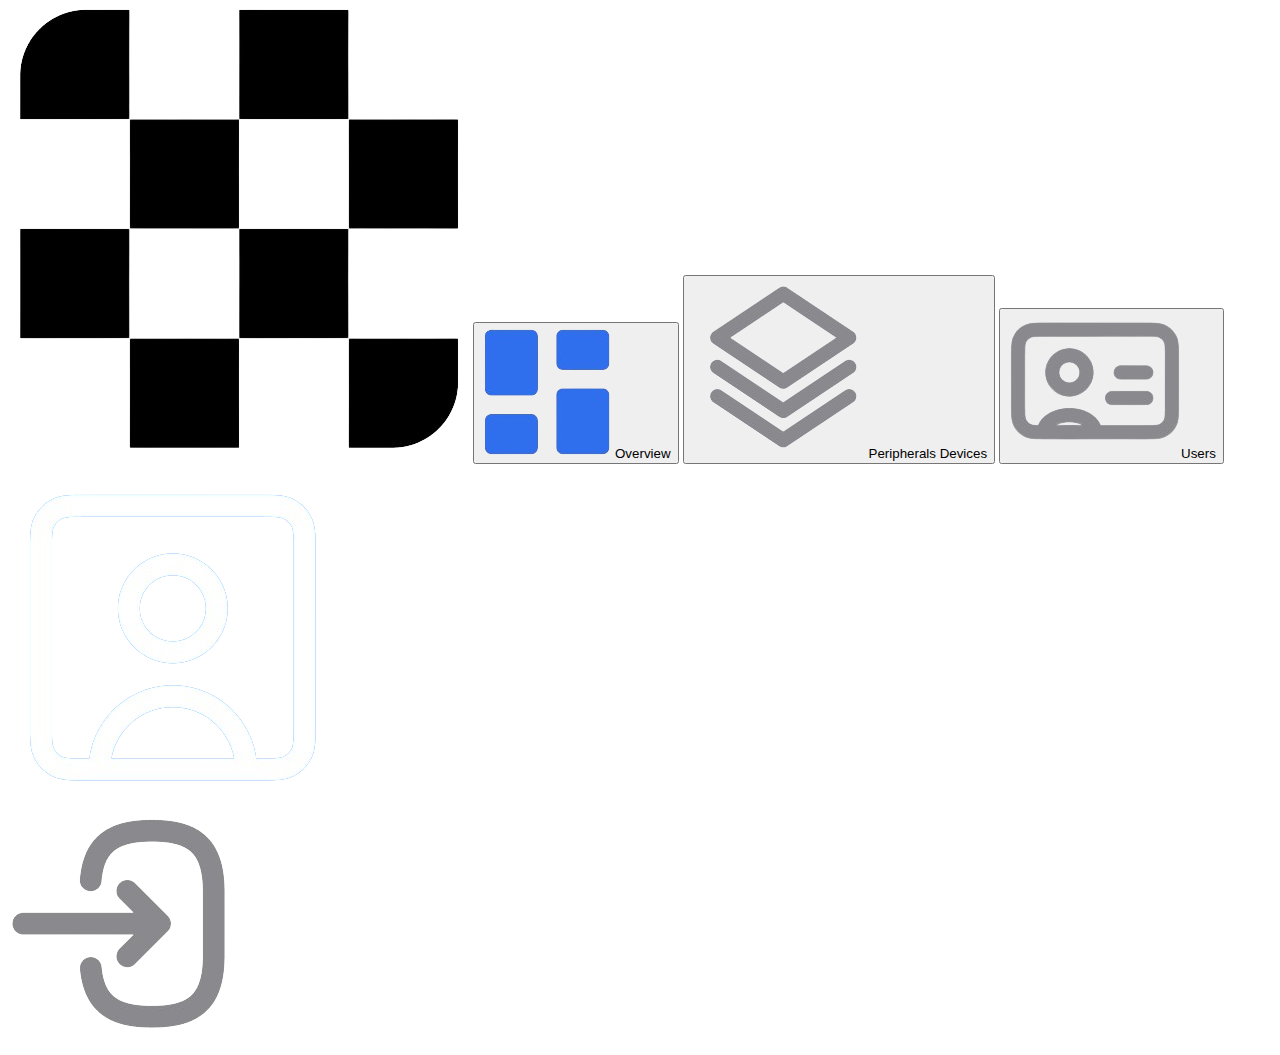
==== Projet_Labo_1405/P2 Inventaire/InventaireSymfony-main/templates/pages/security/registration.html @ 281c5a23 "registation" ====
<!DOCTYPE html>
<html lang="en">
  <head>
    <meta charset="UTF-8" />
    <meta name="viewport" content="width=device-width, initial-scale=1.0" />
    <title>Home Page Laboratory Project</title>
    <link rel="stylesheet" href="style.css" />
  </head>
  <body>
    <header>
      <img class="logo" src="assets/logo.png" alt="logo" />
      <button class="blue button">
        <img src="assets/overview.png" alt="overview" />Overview
      </button>
      <button class="gray button">
        <img src="assets/periph.png" alt="peripheral" />Peripherals Devices
      </button>
      <button class="gray button">
        <img src="assets/user.png" alt="user" />Users
      </button>
      <div class="user-info">
        <div class="user icon">
          <img src="assets/user-icon.png" alt="user-icon" />
        </div>
        <div class="login icon">
          <img src="assets/input-icon.png" alt="login-icon" />
        </div>
      </div>
    </header>
    <main></main>
  </body>
</html>
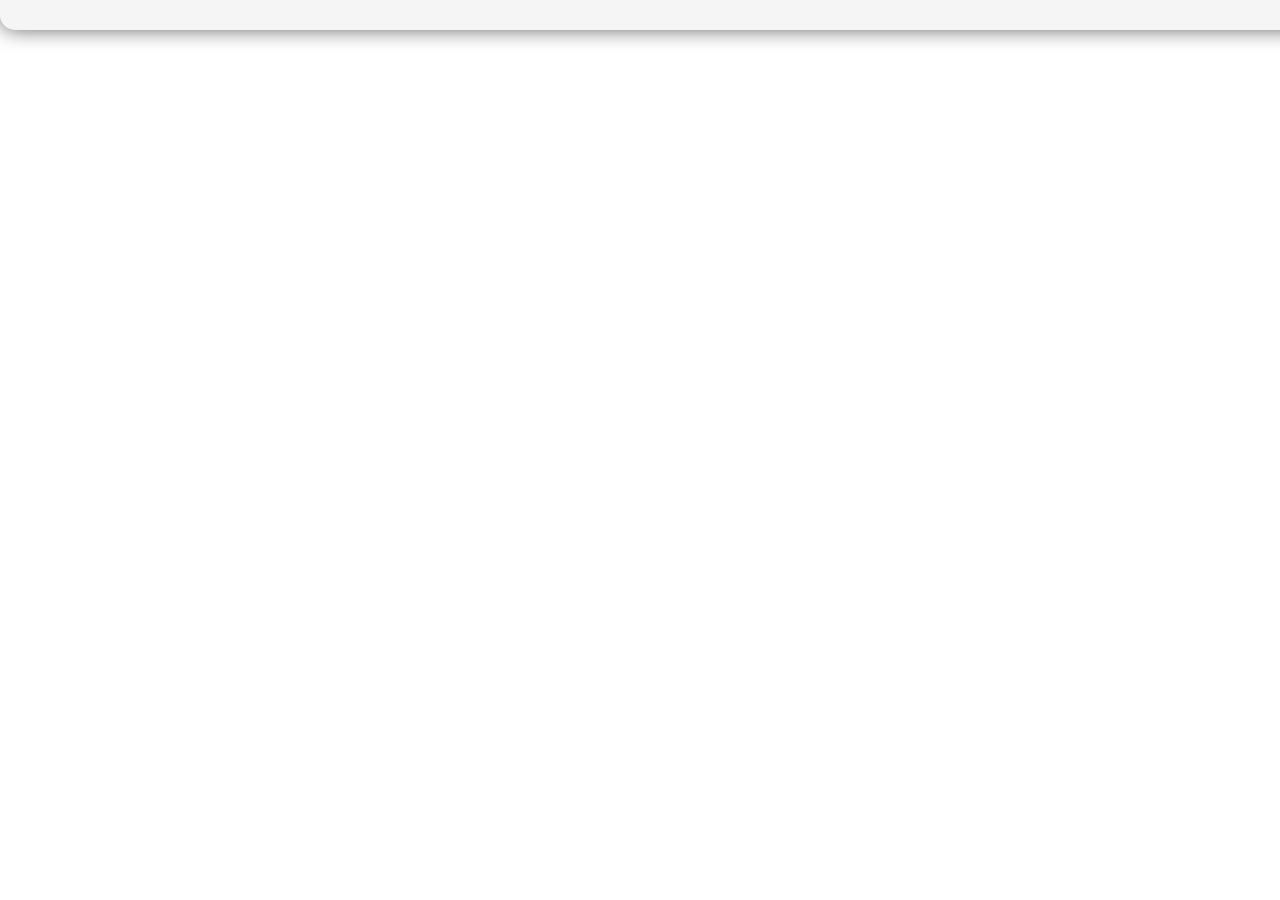
==== commit 0a1321bd: "registation" ====
--- a/Projet_Labo_1405/P2 Inventaire/InventaireSymfony-main/templates/pages/security/registration.html
+++ b/Projet_Labo_1405/P2 Inventaire/InventaireSymfony-main/templates/pages/security/registration.html
@@ -4,28 +4,10 @@
     <meta charset="UTF-8" />
     <meta name="viewport" content="width=device-width, initial-scale=1.0" />
     <title>Home Page Laboratory Project</title>
-    <link rel="stylesheet" href="style.css" />
+    <link rel="stylesheet" href="registration.css" />
   </head>
   <body>
     <header>
-      <img class="logo" src="assets/logo.png" alt="logo" />
-      <button class="blue button">
-        <img src="assets/overview.png" alt="overview" />Overview
-      </button>
-      <button class="gray button">
-        <img src="assets/periph.png" alt="peripheral" />Peripherals Devices
-      </button>
-      <button class="gray button">
-        <img src="assets/user.png" alt="user" />Users
-      </button>
-      <div class="user-info">
-        <div class="user icon">
-          <img src="assets/user-icon.png" alt="user-icon" />
-        </div>
-        <div class="login icon">
-          <img src="assets/input-icon.png" alt="login-icon" />
-        </div>
-      </div>
     </header>
     <main></main>
   </body>
--- a/Projet_Labo_1405/P2 Inventaire/InventaireSymfony-main/templates/pages/security/registration.css
+++ b/Projet_Labo_1405/P2 Inventaire/InventaireSymfony-main/templates/pages/security/registration.css
@@ -0,0 +1,73 @@
+* {
+  margin: 0;
+  padding: 0;
+}
+
+img {
+  max-width: 20px;
+  max-height: 20px;
+}
+
+header {
+  position: fixed;
+  width: 100%;
+  display: flex;
+  background-color: whitesmoke;
+  border-bottom: solid 0px rgb(104, 104, 104);
+  border-radius: 0 0 15px 15px;
+  box-shadow: 0px 0px 20px rgb(104, 104, 104);
+  padding: 15px 50px;
+}
+
+.logo {
+  border: 0;
+  border-radius: 15px;
+  margin-right: 80px;
+  max-width: 50px;
+  max-height: 50px;
+}
+
+.button {
+  display: flex;
+  align-items: center;
+  gap: 10px;
+  border: 0;
+  border-radius: 5px;
+  padding: 10px 14px;
+  margin-left: 80px;
+  font-size: 16px;
+  font-style: bold;
+}
+
+.user-info {
+  margin-left: auto;
+  display: flex;
+  gap: 10px;
+  margin-right: 80px;
+}
+.user-info .icon {
+  border: 0;
+  border-radius: 12px;
+  display: flex;
+  justify-content: center;
+  align-items: center;
+  padding: 8px 12px;
+}
+.user-info img {
+  max-height: 30px;
+  max-width: 30px;
+}
+.user-info .user {
+  background-color: blue;
+  color: white;
+}
+
+.blue {
+  background-color: rgb(218, 218, 255);
+  color: blue;
+}
+
+.gray {
+  background-color: rgb(213, 213, 213);
+  color: gray;
+}
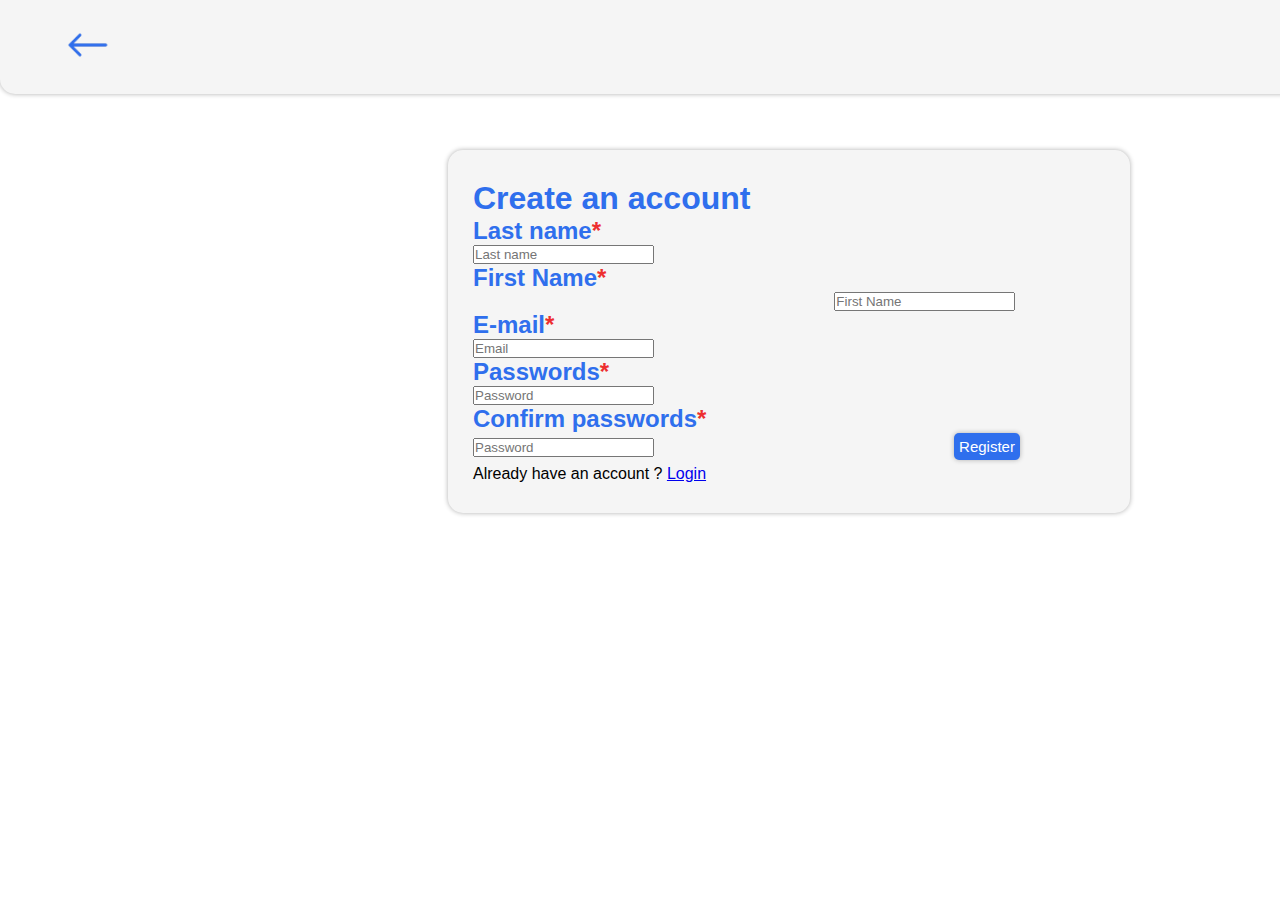
==== commit f171ecd7: "registation" ====
--- a/Projet_Labo_1405/P2 Inventaire/InventaireSymfony-main/templates/pages/security/registration.html
+++ b/Projet_Labo_1405/P2 Inventaire/InventaireSymfony-main/templates/pages/security/registration.html
@@ -3,12 +3,35 @@
   <head>
     <meta charset="UTF-8" />
     <meta name="viewport" content="width=device-width, initial-scale=1.0" />
-    <title>Home Page Laboratory Project</title>
+    <title>Retgistration Page Laboratory Project</title>
     <link rel="stylesheet" href="registration.css" />
   </head>
   <body>
     <header>
+      <a href="../accueil/index.html"><img class="logo" src="assets/return.png" alt="logo" /></a>
     </header>
-    <main></main>
+
+    <main>
+      <div>
+        <h1>Create an account</h1>
+        <h2>Last name<red>*</red></h2>
+        <input type="lastname" placeholder="Last name" />
+        
+        <first_name>
+          <h2>First Name<red>*</red></h2>
+        </first_name>
+        <first_name>
+          <input type="firstname" placeholder="First Name" />
+        </first_name>
+        <h2>E-mail<red>*</red></h2>
+        <input type="email" placeholder="Email" />
+        <h2>Passwords<red>*</red></h2>
+        <input type="password" placeholder="Password" />
+        <h2>Confirm passwords<red>*</red></h2>
+        <input type="password" placeholder="Password" />
+        <button>Register</button><br>
+        Already have an account ? <a href="login.html">Login</a> 
+      </div>
+    </main>
   </body>
 </html>
--- a/Projet_Labo_1405/P2 Inventaire/InventaireSymfony-main/templates/pages/security/registration.css
+++ b/Projet_Labo_1405/P2 Inventaire/InventaireSymfony-main/templates/pages/security/registration.css
@@ -3,71 +3,64 @@
   padding: 0;
 }
 
-img {
-  max-width: 20px;
-  max-height: 20px;
+red{
+  color: #ED2F2F;
 }
-
 header {
   position: fixed;
   width: 100%;
   display: flex;
   background-color: whitesmoke;
-  border-bottom: solid 0px rgb(104, 104, 104);
+  border-bottom: solid 0px rgb(175, 175, 175);
   border-radius: 0 0 15px 15px;
-  box-shadow: 0px 0px 20px rgb(104, 104, 104);
+  box-shadow: 0px 0px 5px rgb(175, 175, 175);
   padding: 15px 50px;
 }
 
 .logo {
-  border: 0;
-  border-radius: 15px;
-  margin-right: 80px;
-  max-width: 50px;
-  max-height: 50px;
+  max-width: 75px;
+  max-height: 75px;
+}
+main{
+  padding-top: 150px;
 }
 
-.button {
-  display: flex;
-  align-items: center;
-  gap: 10px;
-  border: 0;
-  border-radius: 5px;
-  padding: 10px 14px;
-  margin-left: 80px;
-  font-size: 16px;
-  font-style: bold;
+main div{
+  font-family:arial;
+  margin-right: 150px;
+  margin-left: 35%;
+  padding-top: 30px;
+  padding-left: 25px;
+  padding-bottom: 30px;
+  background-color: whitesmoke;
+  border-bottom: solid 0px rgb(175, 175, 175);
+  border-radius: 15px 15px 15px 15px;
+  box-shadow: 0px 0px 5px rgb(175, 175, 175);
+}
+main div h1{
+  color: #2F6FED;
+}
+main div h2{
+  font:arial;
+  color: #2F6FED;
+}
+main div first_name{
+  margin-left: 55%;
 }
 
-.user-info {
-  margin-left: auto;
-  display: flex;
-  gap: 10px;
-  margin-right: 80px;
+main div button{
+  background-color: #2F6FED;
+  color: #FFFFFF;
+  font-size: 15px;
+  padding: 5px;
+  margin-left: 45%;
+  margin-bottom: 5px;
+  border: 0px;
+  border-radius: 5px 5px 5px 5px;
+  box-shadow: 0px 0px 5px rgb(175, 175, 175);
 }
-.user-info .icon {
-  border: 0;
-  border-radius: 12px;
-  display: flex;
-  justify-content: center;
-  align-items: center;
-  padding: 8px 12px;
+main div button:hover{
+  background-color: #4a78d3;
+  color: #b6c0ff;
+  border-radius: 7px 7px 7px 7px;
 }
-.user-info img {
-  max-height: 30px;
-  max-width: 30px;
-}
-.user-info .user {
-  background-color: blue;
-  color: white;
-}
-
-.blue {
-  background-color: rgb(218, 218, 255);
-  color: blue;
-}
-
-.gray {
-  background-color: rgb(213, 213, 213);
-  color: gray;
-}
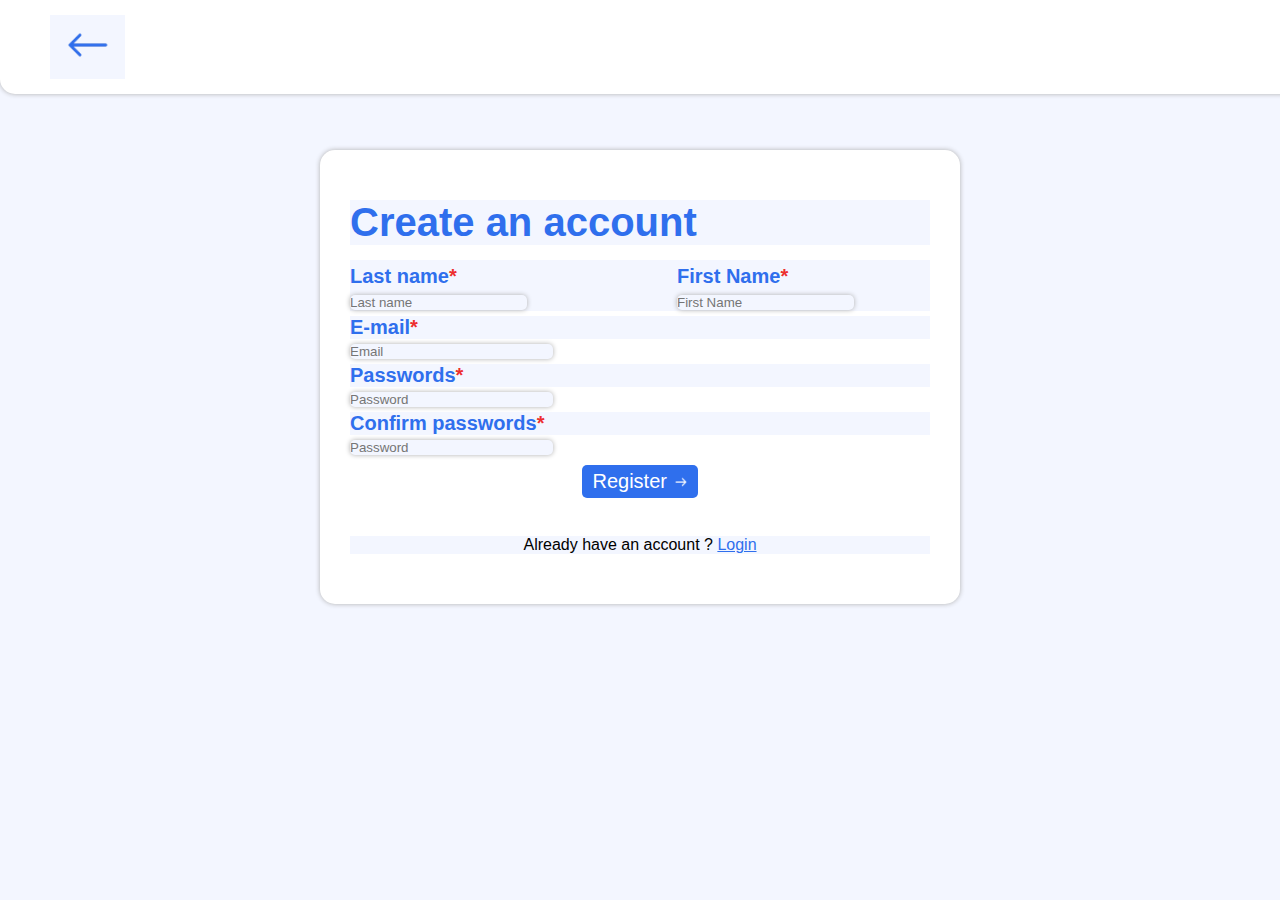
==== commit 7538855c: "final update registation" ====
--- a/Projet_Labo_1405/P2 Inventaire/InventaireSymfony-main/templates/pages/security/registration.html
+++ b/Projet_Labo_1405/P2 Inventaire/InventaireSymfony-main/templates/pages/security/registration.html
@@ -12,25 +12,27 @@
     </header>
 
     <main>
-      <div>
+      <div class="register">
         <h1>Create an account</h1>
-        <h2>Last name<red>*</red></h2>
-        <input type="lastname" placeholder="Last name" />
+        <div class="name">
+          <div class="lastname">
+            <h2>Last name<red>*</red></h2>
+            <input type="lastname" placeholder="Last name" />
+          </div>
+          <div class="firstname">
+            <h2>First Name<red>*</red></h2>
+            <input type="firstname" placeholder="First Name" />
+          </div>
+        </div>
         
-        <first_name>
-          <h2>First Name<red>*</red></h2>
-        </first_name>
-        <first_name>
-          <input type="firstname" placeholder="First Name" />
-        </first_name>
         <h2>E-mail<red>*</red></h2>
         <input type="email" placeholder="Email" />
         <h2>Passwords<red>*</red></h2>
         <input type="password" placeholder="Password" />
         <h2>Confirm passwords<red>*</red></h2>
         <input type="password" placeholder="Password" />
-        <button>Register</button><br>
-        Already have an account ? <a href="login.html">Login</a> 
+        <button>Register <img class="imgregister" src="assets/register.png" alt="register" /> </button><br>
+        <P>Already have an account ? <a href="login.html">Login</a> </P>
       </div>
     </main>
   </body>
--- a/Projet_Labo_1405/P2 Inventaire/InventaireSymfony-main/templates/pages/security/registration.css
+++ b/Projet_Labo_1405/P2 Inventaire/InventaireSymfony-main/templates/pages/security/registration.css
@@ -1,16 +1,18 @@
 * {
   margin: 0;
   padding: 0;
+  background-color: #f3f6ff;
 }
 
 red{
   color: #ED2F2F;
 }
+
 header {
   position: fixed;
   width: 100%;
   display: flex;
-  background-color: whitesmoke;
+  background-color: white;
   border-bottom: solid 0px rgb(175, 175, 175);
   border-radius: 0 0 15px 15px;
   box-shadow: 0px 0px 5px rgb(175, 175, 175);
@@ -21,46 +23,84 @@
   max-width: 75px;
   max-height: 75px;
 }
+.imgregister{
+  
+  max-width: 15px;
+  max-height: 15px;
+}
 main{
   padding-top: 150px;
 }
 
-main div{
+.register{
+  display: flex;
+  flex-direction: column;
+  justify-content: center;
+  align-content: center;
   font-family:arial;
-  margin-right: 150px;
-  margin-left: 35%;
-  padding-top: 30px;
-  padding-left: 25px;
-  padding-bottom: 30px;
-  background-color: whitesmoke;
-  border-bottom: solid 0px rgb(175, 175, 175);
-  border-radius: 15px 15px 15px 15px;
+  margin-right: 25%;
+  margin-left: 25%;
+  padding:50px 30px;
+  background-color: white;
+  border-bottom: solid 0px;
+  border-radius: 15px;
   box-shadow: 0px 0px 5px rgb(175, 175, 175);
 }
 main div h1{
   color: #2F6FED;
+  margin-bottom: 15px;
+  font-size: 40px;
 }
 main div h2{
   font:arial;
   color: #2F6FED;
+  font-size: 20px;
+  margin-top: 5px;
+  margin-bottom: 5px;
 }
-main div first_name{
-  margin-left: 55%;
+
+main div .name{
+  margin: 0%;
+  padding: 0%;
+  display: flex;
+  flex-direction: row;
+  justify-content: flex-start;
+}
+main div .firstname{
+  margin-left: 150px;
+}
+
+main input{
+  border: 0px;
+  margin-right: 65%;
+  border-radius: 5px 5px 5px 5px;
+  box-shadow: 0px 0px 5px rgb(175, 175, 175);
 }
 
 main div button{
+  margin-top: 10px;
+  margin-bottom: 20px;
   background-color: #2F6FED;
   color: #FFFFFF;
   font-size: 15px;
   padding: 5px;
-  margin-left: 45%;
-  margin-bottom: 5px;
+  margin-left: 40%;
+  font-size: 20px;
+  margin-right: 40%;
   border: 0px;
   border-radius: 5px 5px 5px 5px;
-  box-shadow: 0px 0px 5px rgb(175, 175, 175);
+  box-shadow:5px rgb(175, 175, 175);
 }
 main div button:hover{
   background-color: #4a78d3;
   color: #b6c0ff;
   border-radius: 7px 7px 7px 7px;
 }
+main div p{
+  text-align: center;
+}
+
+
+main div a{
+  color: #2F6FED;
+}
